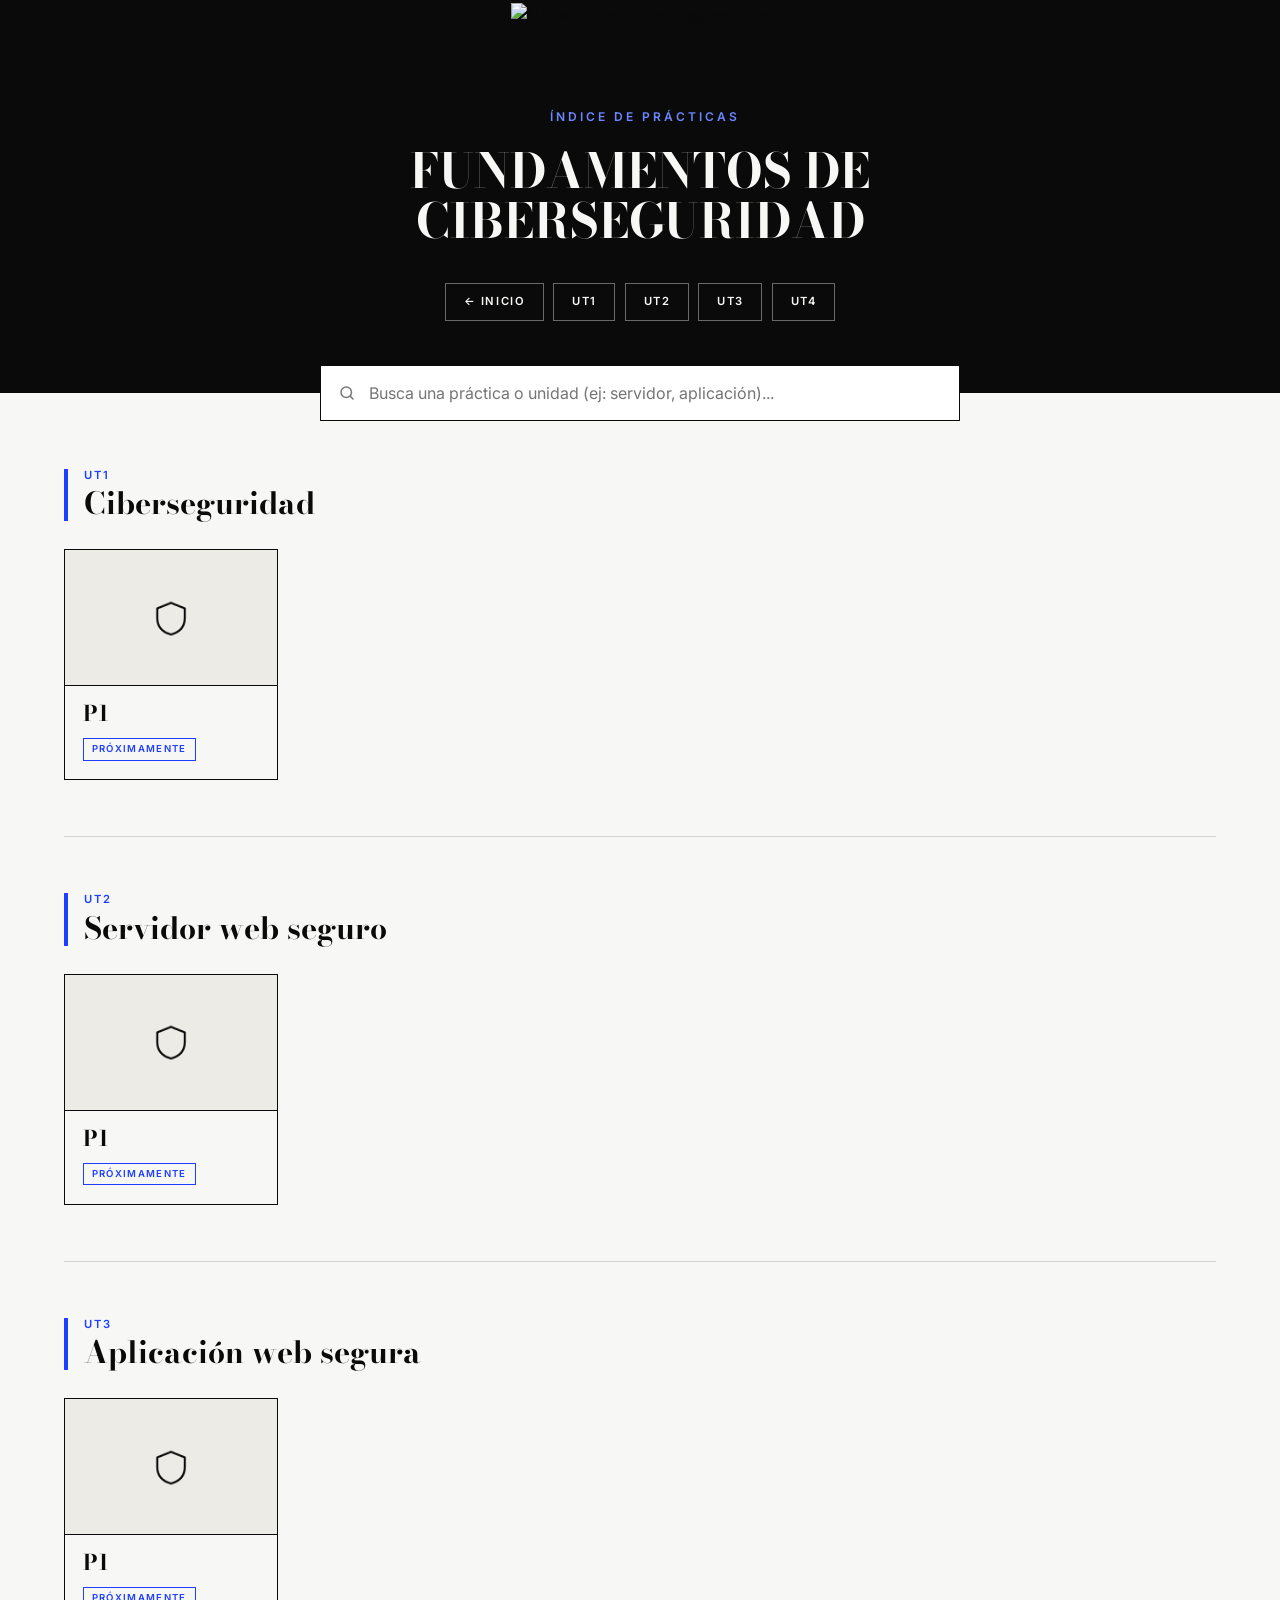
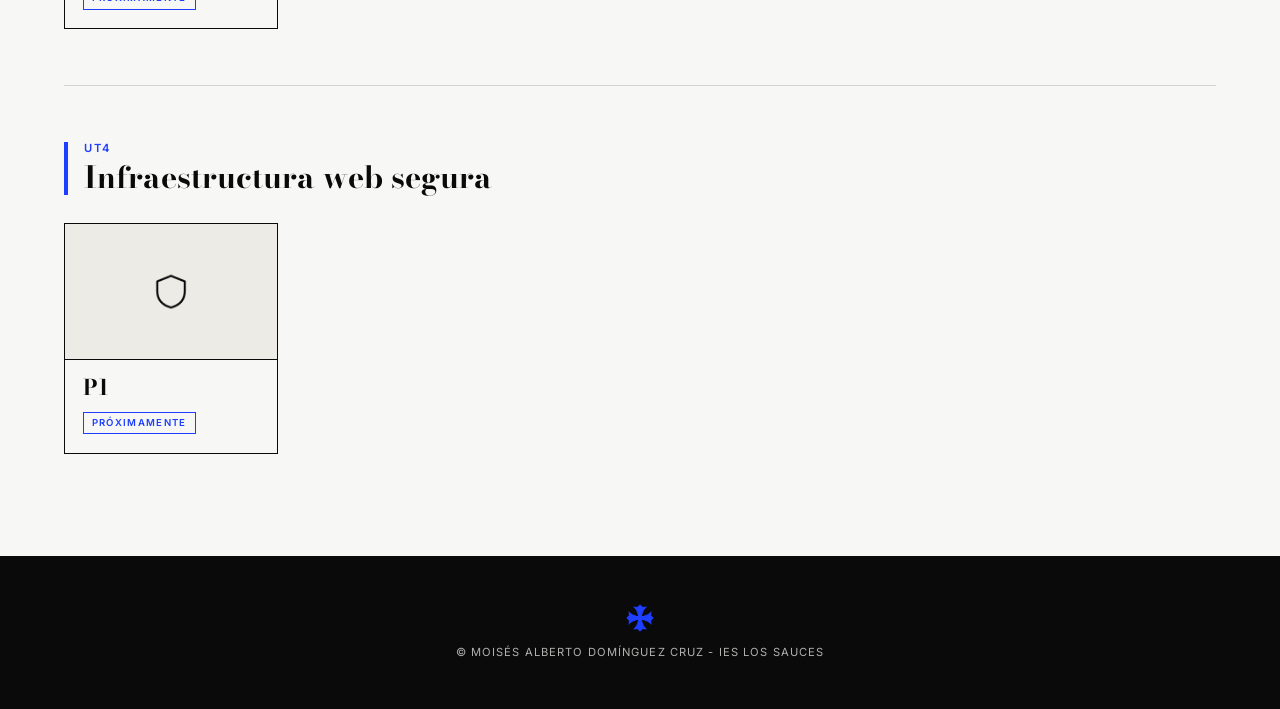
==== asignaturas/MDCCIBProyectoCIB/index.html @ 03f8dfae "commit: Reestruturacion de la estructura de archivos y carpetas del proyecto" ====
<!DOCTYPE html>
<html lang="es">
<head>
  <meta charset="UTF-8">
  <meta name="viewport" content="width=device-width, initial-scale=1.0">
  <title>Prácticas CIB | Moisés Alberto Domínguez Cruz - DAW2</title>
  <link rel="preconnect" href="https://fonts.googleapis.com">
  <link rel="preconnect" href="https://fonts.gstatic.com" crossorigin>
  <link href="https://fonts.googleapis.com/css2?family=Bodoni+Moda:ital,opsz,wght@0,6..96,400..900;1,6..96,400..900&family=Inter:wght@400;500;600;700;800&family=UnifrakturMaguntia&display=swap" rel="stylesheet">
  <link rel="stylesheet" href="../../webroot/css/styles.css">
  <link rel="stylesheet" href="../asignaturas.css">
</head>
<body>
  <!-- Bloque: Cabecera -->
  <header id="site-header" class="cabecera">
    <div class="cabecera__contenedor">
      <img class="monograma" src="../../images/cruz.png" alt="">
      <img class="cabecera__banner" src="../../images/titulo-pagina.png" alt="Moisés Alberto Domínguez Cruz">
    </div>
  </header>

  <main>
    <!-- Bloque: Asignatura -->
    <section class="asignatura">
      <p class="asignatura__etiqueta"><img class="asignatura__cruz" src="../../images/cruz.png" alt=""> Índice de prácticas</p>
      <h1 class="asignatura__titulo">Fundamentos de Ciberseguridad</h1>
      <nav class="unidades-nav" aria-label="Unidades de la asignatura">
        <a class="unidades-nav__enlace" href="../../../../index.html">← Inicio</a>
        <a class="unidades-nav__enlace" href="#ut1">UT1</a>
        <a class="unidades-nav__enlace" href="#ut2">UT2</a>
        <a class="unidades-nav__enlace" href="#ut3">UT3</a>
        <a class="unidades-nav__enlace" href="#ut4">UT4</a>
      </nav>
    </section>

    <!-- Bloque: Índice -->
    <div class="indice">
      <form class="buscador" role="search">
        <label class="buscador__etiqueta" for="buscador-campo">Buscar una práctica</label>
        <svg class="buscador__icono" viewBox="0 0 24 24" width="18" height="18" fill="none" stroke="currentColor" stroke-width="2" stroke-linecap="round" aria-hidden="true"><circle cx="11" cy="11" r="7"/><path d="m20 20-3.5-3.5"/></svg>
        <input id="buscador-campo" class="buscador__campo" type="search" placeholder="Busca una práctica o unidad (ej: servidor, aplicación)..." autocomplete="off">
      </form>
      <div role="status">
        <p id="buscador-vacio" class="buscador__vacio" hidden>Ninguna práctica coincide con tu búsqueda</p>
      </div>

      <section id="ut1" class="unidad" aria-labelledby="ut1-titulo">
        <h2 id="ut1-titulo" class="unidad__titulo"><span class="unidad__numero">UT1</span> Ciberseguridad</h2>
        <div class="unidad__lista">
          <article class="practica">
            <div class="practica__icono-caja"><img class="practica__icono" src="../../webroot/images/icons/cib.png" alt="" aria-hidden="true"></div>
            <div class="practica__texto">
              <h3 class="practica__codigo">P1</h3>
              <span class="practica__estado">Próximamente</span>
            </div>
          </article>
        </div>
      </section>

      <section id="ut2" class="unidad" aria-labelledby="ut2-titulo">
        <h2 id="ut2-titulo" class="unidad__titulo"><span class="unidad__numero">UT2</span> Servidor web seguro</h2>
        <div class="unidad__lista">
          <article class="practica">
            <div class="practica__icono-caja"><img class="practica__icono" src="../../webroot/images/icons/cib.png" alt="" aria-hidden="true"></div>
            <div class="practica__texto">
              <h3 class="practica__codigo">P1</h3>
              <span class="practica__estado">Próximamente</span>
            </div>
          </article>
        </div>
      </section>

      <section id="ut3" class="unidad" aria-labelledby="ut3-titulo">
        <h2 id="ut3-titulo" class="unidad__titulo"><span class="unidad__numero">UT3</span> Aplicación web segura</h2>
        <div class="unidad__lista">
          <article class="practica">
            <div class="practica__icono-caja"><img class="practica__icono" src="../../webroot/images/icons/cib.png" alt="" aria-hidden="true"></div>
            <div class="practica__texto">
              <h3 class="practica__codigo">P1</h3>
              <span class="practica__estado">Próximamente</span>
            </div>
          </article>
        </div>
      </section>

      <section id="ut4" class="unidad" aria-labelledby="ut4-titulo">
        <h2 id="ut4-titulo" class="unidad__titulo"><span class="unidad__numero">UT4</span> Infraestructura web segura</h2>
        <div class="unidad__lista">
          <article class="practica">
            <div class="practica__icono-caja"><img class="practica__icono" src="../../webroot/images/icons/cib.png" alt="" aria-hidden="true"></div>
            <div class="practica__texto">
              <h3 class="practica__codigo">P1</h3>
              <span class="practica__estado">Próximamente</span>
            </div>
          </article>
        </div>
      </section>
    </div>
  </main>

  <!-- Bloque: Pie -->
  <footer class="pie">
    <img class="monograma" src="../../webroot/images/cruz.png" alt="">
    <p class="pie__texto">© Moisés Alberto Domínguez Cruz - IES Los Sauces <span id="year"></span></p>
  </footer>

  <script src="../../js/main.js" defer></script>
  <script src="../asignaturas.js" defer></script>
</body>
</html>
---- webroot/css/styles.css ----
/* ============================================
   RESET
   ============================================ */
*,
*::before,
*::after {
  box-sizing: border-box;
  margin: 0;
  padding: 0;
}

html {
  scroll-behavior: smooth;
}

@media (prefers-reduced-motion: reduce) {
  html {
    scroll-behavior: auto;
  }
}

img,
svg {
  display: block;
  max-width: 100%;
}

a {
  color: inherit;
  text-decoration: none;
}

ul,
ol {
  list-style: none;
}

/* ============================================
   VARIABLES DE DISEÑO
   ============================================ */
:root {
  --color-negro: #0a0a0a;
  --color-blanco: #f7f7f5;
  --color-azul: #1e3fff;
  --color-azul-claro: #6c86ff;
  --color-papel: #ecebe6;
  --fuente-titulos: 'Bodoni Moda', serif;
  --fuente-texto: 'Inter', sans-serif;
  --fuente-gotica: 'UnifrakturMaguntia', cursive;
  --espaciado-seccion: clamp(3rem, 8vw, 7rem);
}

body {
  font-family: var(--fuente-texto);
  background: var(--color-blanco);
  color: var(--color-negro);
  line-height: 1.5;
  -webkit-font-smoothing: antialiased;
}

a:focus-visible,
button:focus-visible {
  outline: 2px solid var(--color-azul);
  outline-offset: 3px;
}

/* ============================================
   BLOQUE: MONOGRAMA
   (marca reutilizada en la cabecera y el pie)
   ============================================ */
.monograma {
  height: 24px;
  width: auto;
  display: inline-block;
}

/* ============================================
   BLOQUE: CABECERA
   ============================================ */
.cabecera {
  position: fixed;
  top: 0;
  left: 0;
  width: 100%;
  z-index: 100;
  background: var(--color-negro);
  border-bottom: 1px solid transparent;
  transition: border-color 0.3s ease;
}

.cabecera--desplazada {
  border-bottom-color: var(--color-azul);
}

.cabecera__contenedor {
  position: relative;
  max-width: 1200px;
  margin: 0 auto;
  padding: 1.1rem 1.5rem;
  display: flex;
  align-items: center;
  justify-content: space-between;
  gap: 1rem;
}

.cabecera__banner {
  position: absolute;
  left: 50%;
  top: 50%;
  transform: translate(-50%, -50%);
  height: 54px;
  width: auto;
}

.cabecera__enlace-github {
  display: inline-flex;
  color: var(--color-blanco);
  transition: color 0.25s ease;
}

.cabecera__enlace-github:hover,
.cabecera__enlace-github:focus-visible {
  color: var(--color-azul-claro);
}

.cabecera__enlace-github svg {
  width: 22px;
  height: 22px;
}

/* ============================================
   BLOQUE: PRESENTACIÓN (hero)
   ============================================ */
.presentacion {
  background: var(--color-negro);
  color: var(--color-blanco);
  padding: calc(var(--espaciado-seccion) + 4rem) 1.5rem var(--espaciado-seccion);
  text-align: center;
}

.presentacion__logo {
  width: 140px;
  height: auto;
  margin: 0 auto 15px;
  transition: transform 0.3s ease;
}

.presentacion__titulo {
  font-family: var(--fuente-titulos);
  font-weight: 700;
  font-size: clamp(1.25rem, 3.2vw, 2.25rem);
  line-height: 1.05;
  text-transform: uppercase;
}

.presentacion__enlace-horario {
  display: inline-block;
  margin-top: 1.75rem;
  font-family: var(--fuente-texto);
  text-transform: uppercase;
  letter-spacing: 0.15em;
  font-size: 0.85rem;
  font-weight: 600;
  color: var(--color-blanco);
  border-bottom: 1px solid var(--color-blanco);
  padding-bottom: 0.3rem;
  transition: color 0.25s ease, border-color 0.25s ease;
}

.presentacion__enlace-horario:hover,
.presentacion__enlace-horario:focus-visible {
  color: var(--color-azul-claro);
  border-color: var(--color-azul);
}

/* ============================================
   BLOQUE: MÓDULOS
   ============================================ */
.modulos {
  background: var(--color-blanco);
  color: var(--color-negro);
  padding: var(--espaciado-seccion) 1.5rem;
  max-width: 1200px;
  margin: 0 auto;
}

.modulos__titulo {
  font-family: var(--fuente-texto);
  text-transform: uppercase;
  letter-spacing: 0.2em;
  font-size: 0.8rem;
  color: var(--color-azul);
  margin-bottom: 3rem;
  text-align: center;
}

.modulos__titulo-cruz {
  height: 12px;
  width: auto;
  display: inline-block;
  vertical-align: middle;
  margin-bottom: 2px;
}

.modulos__lista {
  display: grid;
  grid-template-columns: repeat(4, 1fr);
  gap: 1px;
  background: var(--color-negro);
  border: 1px solid var(--color-negro);
}

.modulos__tarjeta {
  background: var(--color-blanco);
  padding: 2rem 1.5rem;
  display: flex;
  flex-direction: column;
  gap: 1rem;
  border: 1px solid transparent;
  transition: border-color 0.25s ease;
}

.modulos__tarjeta:hover,
.modulos__tarjeta:focus-within {
  border-color: var(--color-azul);
}

.modulos__icono {
  width: 28px;
  height: 28px;
}

.modulos__codigo {
  font-family: var(--fuente-titulos);
  font-size: 1.5rem;
  font-weight: 700;
}

.modulos__descripcion {
  font-family: var(--fuente-texto);
  text-transform: uppercase;
  letter-spacing: 0.08em;
  font-size: 0.7rem;
  color: var(--color-negro);
  opacity: 0.7;
  line-height: 1.4;
}

.modulos__accion {
  margin-top: auto;
  font-family: var(--fuente-texto);
  font-size: 0.65rem;
  font-weight: 600;
  text-transform: uppercase;
  letter-spacing: 0.14em;
  color: var(--color-azul);
}

/* ============================================
   BLOQUE: PIE
   ============================================ */
.pie {
  background: var(--color-negro);
  color: var(--color-blanco);
  padding: 3rem 1.5rem;
  display: flex;
  flex-direction: column;
  align-items: center;
  gap: 0.75rem;
  text-align: center;
}

.pie .monograma {
  height: 28px;
}

.pie__texto {
  font-family: var(--fuente-texto);
  text-transform: uppercase;
  letter-spacing: 0.1em;
  font-size: 0.7rem;
  opacity: 0.7;
}

/* ============================================
   RESPONSIVE
   ============================================ */
@media (max-width: 900px) {
  .modulos__lista {
    grid-template-columns: repeat(2, 1fr);
  }
}

@media (max-width: 540px) {
  .modulos__lista {
    grid-template-columns: 1fr;
  }

  .presentacion {
    padding-top: calc(var(--espaciado-seccion) + 3.5rem);
  }
}
---- asignaturas/asignaturas.css ----
/* ============================================
   PÁGINAS DE ASIGNATURA
   ============================================ */
[hidden] {
  display: none !important;
}

/* ============================================
   BLOQUE: ASIGNATURA (banda de título)
   ============================================ */
.asignatura {
  background: var(--color-negro);
  color: var(--color-blanco);
  padding: 6.75rem 1.5rem 4.5rem;
  text-align: center;
}

.asignatura__etiqueta {
  display: flex;
  align-items: center;
  justify-content: center;
  gap: 0.6rem;
  margin-bottom: 1.25rem;
  font-family: var(--fuente-texto);
  font-size: 0.75rem;
  font-weight: 600;
  text-transform: uppercase;
  letter-spacing: 0.25em;
  color: var(--color-azul-claro);
}

.asignatura__cruz {
  height: 14px;
  width: auto;
}

.asignatura__titulo {
  max-width: 22ch;
  margin: 0 auto;
  font-family: var(--fuente-titulos);
  font-weight: 700;
  font-size: clamp(1.75rem, 4.2vw, 3rem);
  line-height: 1.05;
  text-transform: uppercase;
  text-wrap: balance;
}

/* ============================================
   BLOQUE: UNIDADES-NAV (INICIO + una unidad cada botón)
   ============================================ */
.unidades-nav {
  display: flex;
  flex-wrap: wrap;
  justify-content: center;
  gap: 0.6rem;
  margin-top: 2.25rem;
}

.unidades-nav__enlace {
  padding: 0.6rem 1.1rem;
  border: 1px solid rgba(247, 247, 245, 0.4);
  font-family: var(--fuente-texto);
  font-size: 0.7rem;
  font-weight: 600;
  text-transform: uppercase;
  letter-spacing: 0.14em;
  color: var(--color-blanco);
  transition: background 0.2s ease, border-color 0.2s ease;
}

.unidades-nav__enlace:hover,
.unidades-nav__enlace:focus-visible {
  background: var(--color-azul);
  border-color: var(--color-azul);
}

/* ============================================
   BLOQUE: ÍNDICE
   ============================================ */
.indice {
  max-width: 1200px;
  margin: 0 auto;
  padding: 0 1.5rem var(--espaciado-seccion);
}

/* ============================================
   BLOQUE: BUSCADOR (cabalga sobre el borde de la banda)
   ============================================ */
.buscador {
  position: relative;
  max-width: 40rem;
  margin: -1.75rem auto 3rem;
}

.buscador__etiqueta {
  position: absolute;
  width: 1px;
  height: 1px;
  overflow: hidden;
  clip: rect(0 0 0 0);
  white-space: nowrap;
}

.buscador__icono {
  position: absolute;
  left: 1.1rem;
  top: 50%;
  transform: translateY(-50%);
  color: var(--color-negro);
  opacity: 0.55;
  pointer-events: none;
}

.buscador__campo {
  width: 100%;
  height: 3.5rem;
  padding: 0 1rem 0 3rem;
  background: #fff;
  color: var(--color-negro);
  border: 1px solid var(--color-negro);
  border-radius: 0;
  appearance: none;
  font-family: var(--fuente-texto);
  font-size: 1rem;
}

.buscador__campo:focus-visible {
  outline: 2px solid var(--color-azul);
  outline-offset: 3px;
}

.buscador__vacio {
  padding: 3rem 0;
  text-align: center;
  font-family: var(--fuente-texto);
  font-size: 0.85rem;
  text-transform: uppercase;
  letter-spacing: 0.12em;
  opacity: 0.6;
}

/* ============================================
   BLOQUE: UNIDAD
   ============================================ */
.unidad {
  scroll-margin-top: 5rem;
}

.unidad:not([hidden]) ~ .unidad:not([hidden]) {
  margin-top: 3.5rem;
  padding-top: 3.5rem;
  border-top: 1px solid rgba(10, 10, 10, 0.15);
}

.unidad__titulo {
  padding-left: 1rem;
  border-left: 4px solid var(--color-azul);
  font-family: var(--fuente-titulos);
  font-weight: 700;
  font-size: clamp(1.4rem, 2.6vw, 1.9rem);
  line-height: 1.15;
}

.unidad__numero {
  display: block;
  margin-bottom: 0.3rem;
  font-family: var(--fuente-texto);
  font-size: 0.7rem;
  font-weight: 600;
  text-transform: uppercase;
  letter-spacing: 0.2em;
  color: var(--color-azul);
}

.unidad__lista {
  display: grid;
  grid-template-columns: repeat(auto-fill, minmax(13rem, 1fr));
  gap: 1.25rem;
  margin-top: 1.75rem;
}

/* ============================================
   BLOQUE: PRÁCTICA (caja de práctica)
   ============================================ */
.practica {
  display: flex;
  flex-direction: column;
  background: var(--color-blanco);
  border: 1px solid var(--color-negro);
  transition: border-color 0.25s ease, box-shadow 0.25s ease;
}

.practica:hover,
.practica:focus-within {
  border-color: var(--color-azul);
  box-shadow: 0 0 0 1px var(--color-azul);
}

.practica__icono-caja {
  display: grid;
  place-items: center;
  height: 8.5rem;
  background: var(--color-papel);
  border-bottom: 1px solid var(--color-negro);
  transition: background 0.25s ease;
}

.practica:hover .practica__icono-caja,
.practica:focus-within .practica__icono-caja {
  background: var(--color-negro);
}

.practica__icono {
  width: 44px;
  height: 44px;
  transition: filter 0.25s ease;
}

.practica:hover .practica__icono,
.practica:focus-within .practica__icono {
  filter: invert(1);
}

.practica__texto {
  display: flex;
  flex-direction: column;
  gap: 0.35rem;
  padding: 1rem 1.1rem 1.15rem;
}

.practica__codigo {
  font-family: var(--fuente-titulos);
  font-size: 1.35rem;
  font-weight: 700;
  line-height: 1.1;
}

/* Nombre de la práctica: se usará cuando el usuario los dicte */
.practica__nombre {
  font-family: var(--fuente-texto);
  font-size: 0.72rem;
  font-weight: 600;
  line-height: 1.35;
  text-transform: uppercase;
  letter-spacing: 0.08em;
  opacity: 0.75;
}

.practica__estado {
  align-self: flex-start;
  margin-top: 0.4rem;
  padding: 0.2rem 0.5rem;
  border: 1px solid var(--color-azul);
  font-family: var(--fuente-texto);
  font-size: 0.6rem;
  font-weight: 600;
  text-transform: uppercase;
  letter-spacing: 0.14em;
  color: var(--color-azul);
}

/* ============================================
   RESPONSIVE
   ============================================ */
@media (max-width: 540px) {
  .asignatura {
    padding-top: 6.25rem;
  }
}
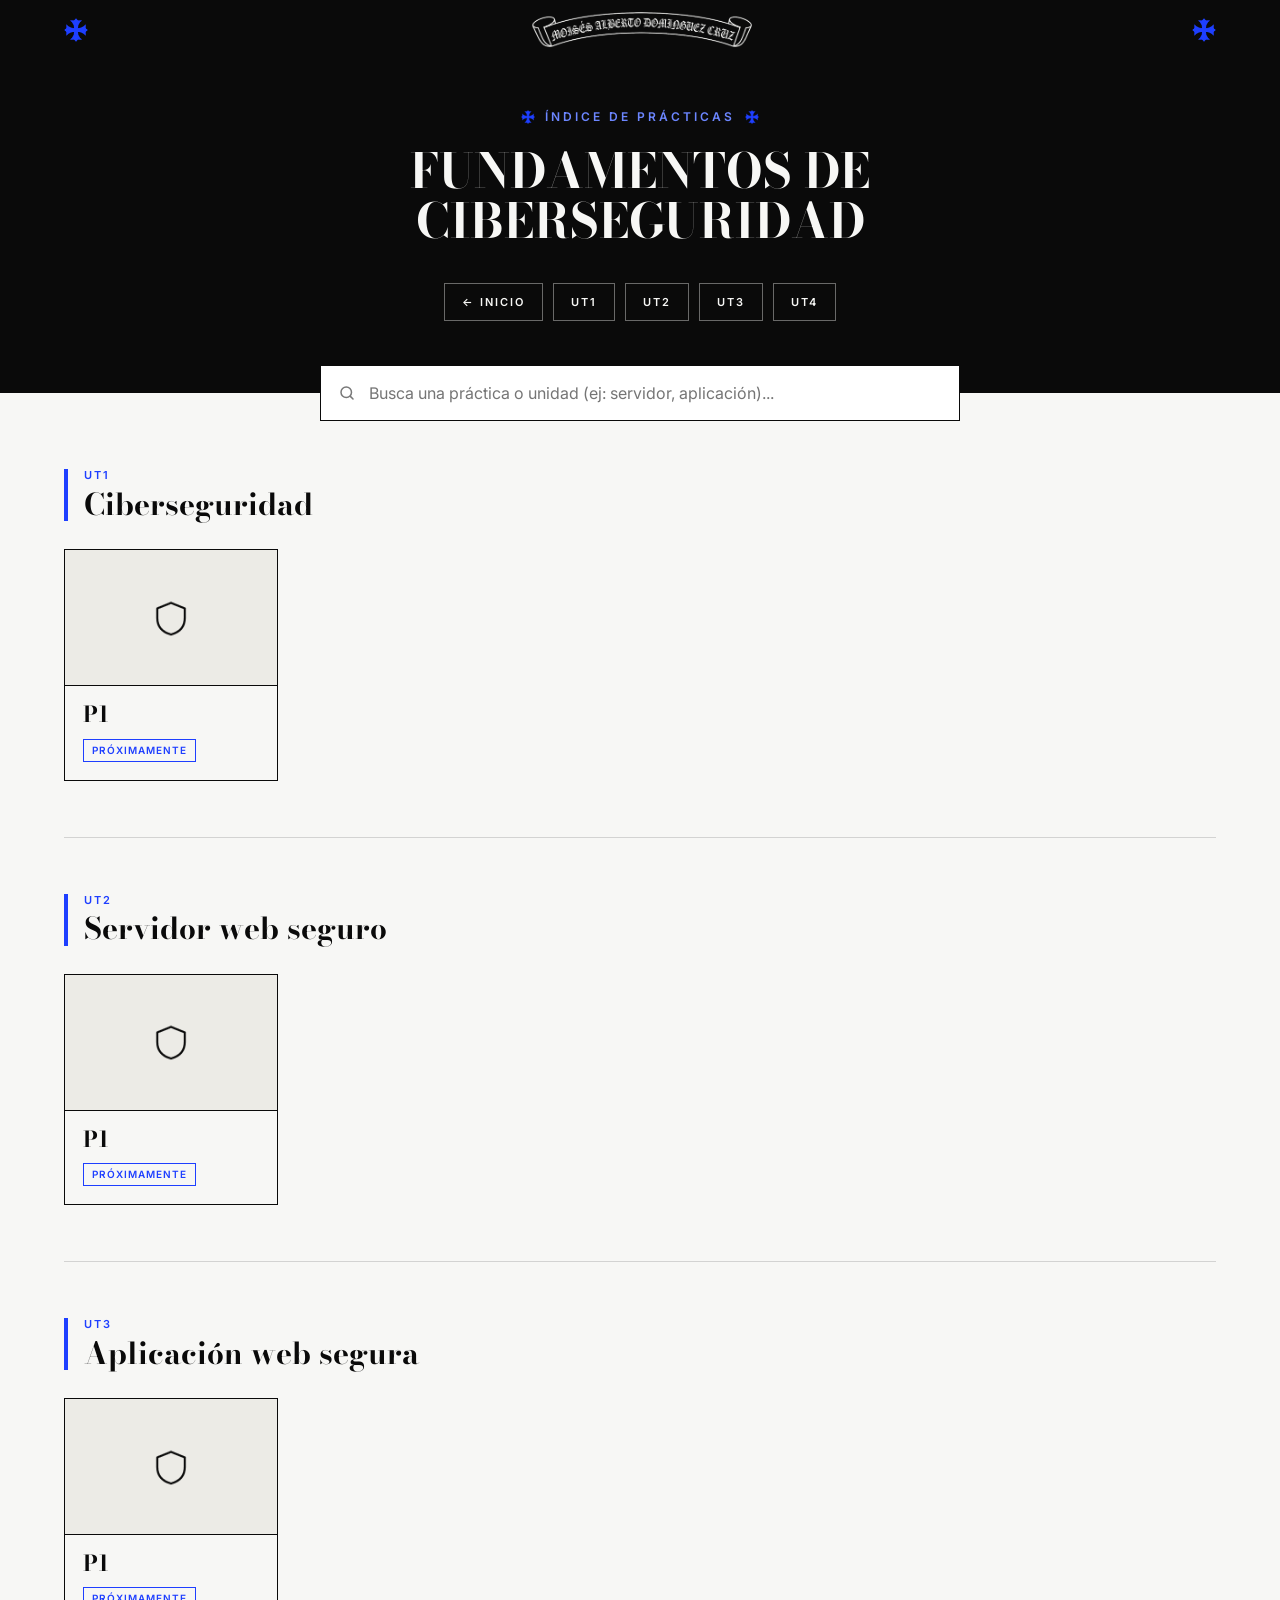
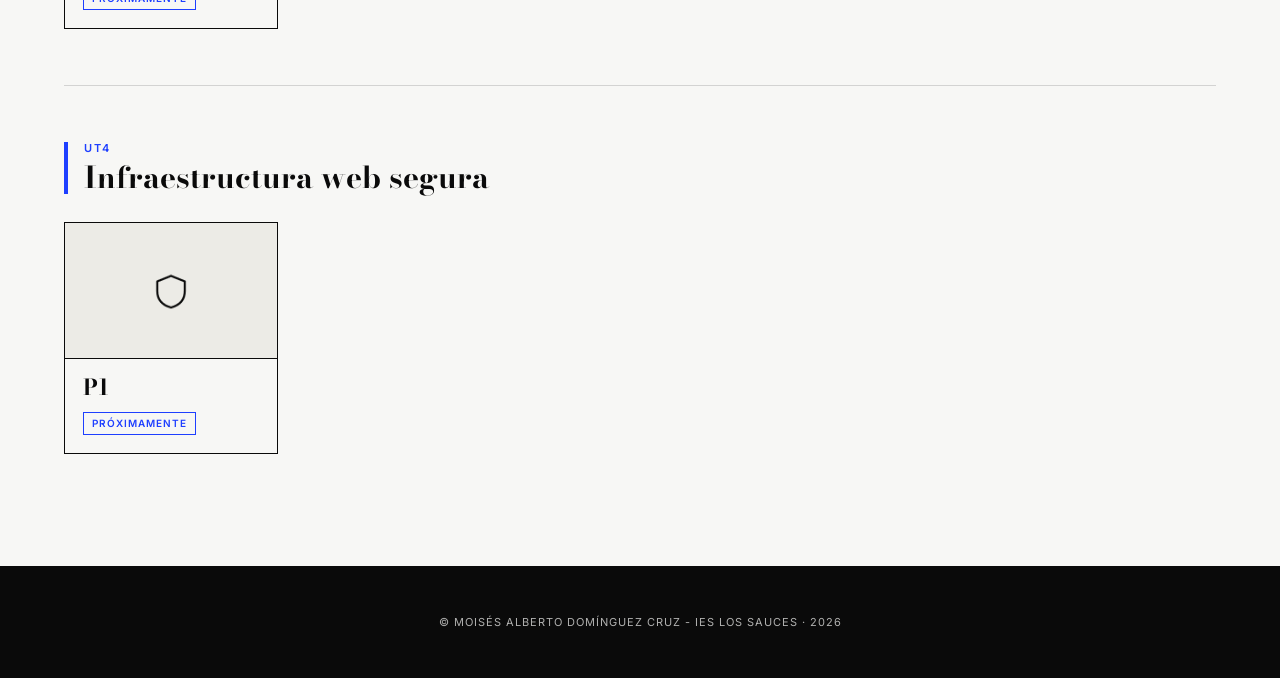
==== commit b1aa746a: "Cambio de toda la pagina para que sea flex y sin scroll "peticion del boss"." ====
--- a/asignaturas/MDCCIBProyectoCIB/index.html
+++ b/asignaturas/MDCCIBProyectoCIB/index.html
@@ -14,18 +14,19 @@
   <!-- Bloque: Cabecera -->
   <header id="site-header" class="cabecera">
     <div class="cabecera__contenedor">
-      <img class="monograma" src="../../images/cruz.png" alt="">
-      <img class="cabecera__banner" src="../../images/titulo-pagina.png" alt="Moisés Alberto Domínguez Cruz">
+      <img class="monograma" src="../../webroot/images/cruz.png" alt="">
+      <img class="cabecera__banner" src="../../webroot/images/titulo-pagina.png" alt="Moisés Alberto Domínguez Cruz">
+      <img class="monograma" src="../../webroot/images/cruz.png" alt="">
     </div>
   </header>
 
   <main>
     <!-- Bloque: Asignatura -->
     <section class="asignatura">
-      <p class="asignatura__etiqueta"><img class="asignatura__cruz" src="../../images/cruz.png" alt=""> Índice de prácticas</p>
+      <p class="asignatura__etiqueta"><img class="asignatura__cruz" src="../../webroot/images/cruz.png" alt=""> Índice de prácticas <img class="asignatura__cruz" src="../../webroot/images/cruz.png" alt=""></p>
       <h1 class="asignatura__titulo">Fundamentos de Ciberseguridad</h1>
       <nav class="unidades-nav" aria-label="Unidades de la asignatura">
-        <a class="unidades-nav__enlace" href="../../../../index.html">← Inicio</a>
+        <a class="unidades-nav__enlace" href="../../index.html">← Inicio</a>
         <a class="unidades-nav__enlace" href="#ut1">UT1</a>
         <a class="unidades-nav__enlace" href="#ut2">UT2</a>
         <a class="unidades-nav__enlace" href="#ut3">UT3</a>
@@ -100,11 +101,10 @@
 
   <!-- Bloque: Pie -->
   <footer class="pie">
-    <img class="monograma" src="../../webroot/images/cruz.png" alt="">
-    <p class="pie__texto">© Moisés Alberto Domínguez Cruz - IES Los Sauces <span id="year"></span></p>
+    <p class="pie__texto">© Moisés Alberto Domínguez Cruz - IES Los Sauces<span id="year"></span></p>
   </footer>
 
-  <script src="../../js/main.js" defer></script>
+  <script src="../../webroot/js/main.js" defer></script>
   <script src="../asignaturas.js" defer></script>
 </body>
 </html>
--- a/webroot/css/styles.css
+++ b/webroot/css/styles.css
@@ -47,7 +47,10 @@
   --fuente-titulos: 'Bodoni Moda', serif;
   --fuente-texto: 'Inter', sans-serif;
   --fuente-gotica: 'UnifrakturMaguntia', cursive;
-  --espaciado-seccion: clamp(3rem, 8vw, 7rem);
+  --altura-cabecera: 60px;
+  --margen-lateral: 24px;
+  --ancho-contenido: 1200px;
+  --espaciado-seccion: 112px;
 }
 
 body {
@@ -66,7 +69,7 @@
 
 /* ============================================
    BLOQUE: MONOGRAMA
-   (marca reutilizada en la cabecera y el pie)
+   (la cruz de la cabecera, una a cada lado)
    ============================================ */
 .monograma {
   height: 24px;
@@ -82,6 +85,7 @@
   top: 0;
   left: 0;
   width: 100%;
+  height: var(--altura-cabecera);
   z-index: 100;
   background: var(--color-negro);
   border-bottom: 1px solid transparent;
@@ -94,13 +98,14 @@
 
 .cabecera__contenedor {
   position: relative;
-  max-width: 1200px;
+  max-width: var(--ancho-contenido);
+  height: 100%;
   margin: 0 auto;
-  padding: 1.1rem 1.5rem;
+  padding: 0 var(--margen-lateral);
   display: flex;
   align-items: center;
   justify-content: space-between;
-  gap: 1rem;
+  gap: 16px;
 }
 
 .cabecera__banner {
@@ -112,58 +117,46 @@
   width: auto;
 }
 
-.cabecera__enlace-github {
-  display: inline-flex;
-  color: var(--color-blanco);
-  transition: color 0.25s ease;
-}
-
-.cabecera__enlace-github:hover,
-.cabecera__enlace-github:focus-visible {
-  color: var(--color-azul-claro);
-}
-
-.cabecera__enlace-github svg {
-  width: 22px;
-  height: 22px;
-}
-
 /* ============================================
    BLOQUE: PRESENTACIÓN (hero)
    ============================================ */
 .presentacion {
+  flex: none;
+  display: flex;
+  flex-direction: column;
+  align-items: center;
+  padding: 16px var(--margen-lateral);
   background: var(--color-negro);
   color: var(--color-blanco);
-  padding: calc(var(--espaciado-seccion) + 4rem) 1.5rem var(--espaciado-seccion);
   text-align: center;
 }
 
 .presentacion__logo {
-  width: 140px;
+  width: 72px;
   height: auto;
-  margin: 0 auto 15px;
+  margin: 0 auto 8px;
   transition: transform 0.3s ease;
 }
 
 .presentacion__titulo {
   font-family: var(--fuente-titulos);
   font-weight: 700;
-  font-size: clamp(1.25rem, 3.2vw, 2.25rem);
+  font-size: 28px;
   line-height: 1.05;
   text-transform: uppercase;
 }
 
 .presentacion__enlace-horario {
   display: inline-block;
-  margin-top: 1.75rem;
-  font-family: var(--fuente-texto);
-  text-transform: uppercase;
-  letter-spacing: 0.15em;
-  font-size: 0.85rem;
+  margin-top: 10px;
+  font-family: var(--fuente-texto);
+  text-transform: uppercase;
+  letter-spacing: 2px;
+  font-size: 13px;
   font-weight: 600;
   color: var(--color-blanco);
   border-bottom: 1px solid var(--color-blanco);
-  padding-bottom: 0.3rem;
+  padding-bottom: 5px;
   transition: color 0.25s ease, border-color 0.25s ease;
 }
 
@@ -177,20 +170,25 @@
    BLOQUE: MÓDULOS
    ============================================ */
 .modulos {
+  flex: 1;
+  display: flex;
+  flex-direction: column;
+  justify-content: center;
+  width: 100%;
   background: var(--color-blanco);
   color: var(--color-negro);
-  padding: var(--espaciado-seccion) 1.5rem;
-  max-width: 1200px;
+  padding: 20px var(--margen-lateral) 24px;
+  max-width: var(--ancho-contenido);
   margin: 0 auto;
 }
 
 .modulos__titulo {
   font-family: var(--fuente-texto);
   text-transform: uppercase;
-  letter-spacing: 0.2em;
-  font-size: 0.8rem;
+  letter-spacing: 3px;
+  font-size: 13px;
   color: var(--color-azul);
-  margin-bottom: 3rem;
+  margin-bottom: 24px;
   text-align: center;
 }
 
@@ -212,10 +210,10 @@
 
 .modulos__tarjeta {
   background: var(--color-blanco);
-  padding: 2rem 1.5rem;
-  display: flex;
-  flex-direction: column;
-  gap: 1rem;
+  padding: 24px 20px;
+  display: flex;
+  flex-direction: column;
+  gap: 12px;
   border: 1px solid transparent;
   transition: border-color 0.25s ease;
 }
@@ -232,15 +230,16 @@
 
 .modulos__codigo {
   font-family: var(--fuente-titulos);
-  font-size: 1.5rem;
+  font-size: 24px;
+  line-height: 1.2;
   font-weight: 700;
 }
 
 .modulos__descripcion {
   font-family: var(--fuente-texto);
   text-transform: uppercase;
-  letter-spacing: 0.08em;
-  font-size: 0.7rem;
+  letter-spacing: 1px;
+  font-size: 11px;
   color: var(--color-negro);
   opacity: 0.7;
   line-height: 1.4;
@@ -249,10 +248,10 @@
 .modulos__accion {
   margin-top: auto;
   font-family: var(--fuente-texto);
-  font-size: 0.65rem;
+  font-size: 10px;
   font-weight: 600;
   text-transform: uppercase;
-  letter-spacing: 0.14em;
+  letter-spacing: 1px;
   color: var(--color-azul);
 }
 
@@ -262,41 +261,71 @@
 .pie {
   background: var(--color-negro);
   color: var(--color-blanco);
-  padding: 3rem 1.5rem;
+  padding: 48px var(--margen-lateral);
   display: flex;
   flex-direction: column;
   align-items: center;
-  gap: 0.75rem;
+  gap: 12px;
   text-align: center;
 }
 
-.pie .monograma {
-  height: 28px;
-}
-
 .pie__texto {
   font-family: var(--fuente-texto);
   text-transform: uppercase;
-  letter-spacing: 0.1em;
-  font-size: 0.7rem;
+  letter-spacing: 1px;
+  font-size: 11px;
   opacity: 0.7;
 }
 
 /* ============================================
+   BLOQUE: PÁGINA AJUSTADA
+   (home y horario: ocupan justo la pantalla y solo hacen
+   scroll si la ventana es demasiado baja o estrecha)
+   ============================================ */
+.pagina-ajustada {
+  min-height: 100vh;
+  display: flex;
+  flex-direction: column;
+  padding-top: var(--altura-cabecera);
+}
+
+.pagina-ajustada > main {
+  flex: 1;
+  display: flex;
+  flex-direction: column;
+}
+
+.pagina-ajustada > .pie {
+  padding: 12px var(--margen-lateral);
+}
+
+/* ============================================
    RESPONSIVE
    ============================================ */
 @media (max-width: 900px) {
+  :root {
+    --espaciado-seccion: 60px;
+  }
+
   .modulos__lista {
     grid-template-columns: repeat(2, 1fr);
   }
+
+  .presentacion__titulo {
+    font-size: 26px;
+  }
 }
 
 @media (max-width: 540px) {
+  :root {
+    --espaciado-seccion: 48px;
+  }
+
   .modulos__lista {
     grid-template-columns: 1fr;
   }
 
-  .presentacion {
-    padding-top: calc(var(--espaciado-seccion) + 3.5rem);
-  }
-}
+  .presentacion__titulo {
+    font-size: 22px;
+  }
+}
--- a/asignaturas/asignaturas.css
+++ b/asignaturas/asignaturas.css
@@ -1,5 +1,6 @@
 /* ============================================
    PÁGINAS DE ASIGNATURA
+   (usa los estilos y el reset de webroot/css/styles.css)
    ============================================ */
 [hidden] {
   display: none !important;
@@ -11,7 +12,7 @@
 .asignatura {
   background: var(--color-negro);
   color: var(--color-blanco);
-  padding: 6.75rem 1.5rem 4.5rem;
+  padding: 108px var(--margen-lateral) 72px;
   text-align: center;
 }
 
@@ -19,13 +20,13 @@
   display: flex;
   align-items: center;
   justify-content: center;
-  gap: 0.6rem;
-  margin-bottom: 1.25rem;
-  font-family: var(--fuente-texto);
-  font-size: 0.75rem;
-  font-weight: 600;
-  text-transform: uppercase;
-  letter-spacing: 0.25em;
+  gap: 10px;
+  margin-bottom: 20px;
+  font-family: var(--fuente-texto);
+  font-size: 12px;
+  font-weight: 600;
+  text-transform: uppercase;
+  letter-spacing: 3px;
   color: var(--color-azul-claro);
 }
 
@@ -35,11 +36,11 @@
 }
 
 .asignatura__titulo {
-  max-width: 22ch;
+  max-width: 696px;
   margin: 0 auto;
   font-family: var(--fuente-titulos);
   font-weight: 700;
-  font-size: clamp(1.75rem, 4.2vw, 3rem);
+  font-size: 48px;
   line-height: 1.05;
   text-transform: uppercase;
   text-wrap: balance;
@@ -52,18 +53,19 @@
   display: flex;
   flex-wrap: wrap;
   justify-content: center;
-  gap: 0.6rem;
-  margin-top: 2.25rem;
-}
-
+  gap: 10px;
+  margin-top: 36px;
+}
+
+/* 17px y no 18px: así los 9 botones de DWES y DWEC siguen en una fila a 768px */
 .unidades-nav__enlace {
-  padding: 0.6rem 1.1rem;
+  padding: 10px 17px;
   border: 1px solid rgba(247, 247, 245, 0.4);
   font-family: var(--fuente-texto);
-  font-size: 0.7rem;
-  font-weight: 600;
-  text-transform: uppercase;
-  letter-spacing: 0.14em;
+  font-size: 11px;
+  font-weight: 600;
+  text-transform: uppercase;
+  letter-spacing: 2px;
   color: var(--color-blanco);
   transition: background 0.2s ease, border-color 0.2s ease;
 }
@@ -78,9 +80,9 @@
    BLOQUE: ÍNDICE
    ============================================ */
 .indice {
-  max-width: 1200px;
+  max-width: var(--ancho-contenido);
   margin: 0 auto;
-  padding: 0 1.5rem var(--espaciado-seccion);
+  padding: 0 var(--margen-lateral) var(--espaciado-seccion);
 }
 
 /* ============================================
@@ -88,8 +90,8 @@
    ============================================ */
 .buscador {
   position: relative;
-  max-width: 40rem;
-  margin: -1.75rem auto 3rem;
+  max-width: 640px;
+  margin: -28px auto 48px;
 }
 
 .buscador__etiqueta {
@@ -103,7 +105,7 @@
 
 .buscador__icono {
   position: absolute;
-  left: 1.1rem;
+  left: 18px;
   top: 50%;
   transform: translateY(-50%);
   color: var(--color-negro);
@@ -113,15 +115,15 @@
 
 .buscador__campo {
   width: 100%;
-  height: 3.5rem;
-  padding: 0 1rem 0 3rem;
+  height: 56px;
+  padding: 0 16px 0 48px;
   background: #fff;
   color: var(--color-negro);
   border: 1px solid var(--color-negro);
   border-radius: 0;
   appearance: none;
   font-family: var(--fuente-texto);
-  font-size: 1rem;
+  font-size: 16px;
 }
 
 .buscador__campo:focus-visible {
@@ -130,12 +132,12 @@
 }
 
 .buscador__vacio {
-  padding: 3rem 0;
+  padding: 48px 0;
   text-align: center;
   font-family: var(--fuente-texto);
-  font-size: 0.85rem;
-  text-transform: uppercase;
-  letter-spacing: 0.12em;
+  font-size: 14px;
+  text-transform: uppercase;
+  letter-spacing: 2px;
   opacity: 0.6;
 }
 
@@ -143,40 +145,40 @@
    BLOQUE: UNIDAD
    ============================================ */
 .unidad {
-  scroll-margin-top: 5rem;
+  scroll-margin-top: 80px;
 }
 
 .unidad:not([hidden]) ~ .unidad:not([hidden]) {
-  margin-top: 3.5rem;
-  padding-top: 3.5rem;
+  margin-top: 56px;
+  padding-top: 56px;
   border-top: 1px solid rgba(10, 10, 10, 0.15);
 }
 
 .unidad__titulo {
-  padding-left: 1rem;
+  padding-left: 16px;
   border-left: 4px solid var(--color-azul);
   font-family: var(--fuente-titulos);
   font-weight: 700;
-  font-size: clamp(1.4rem, 2.6vw, 1.9rem);
+  font-size: 30px;
   line-height: 1.15;
 }
 
 .unidad__numero {
   display: block;
-  margin-bottom: 0.3rem;
-  font-family: var(--fuente-texto);
-  font-size: 0.7rem;
-  font-weight: 600;
-  text-transform: uppercase;
-  letter-spacing: 0.2em;
+  margin-bottom: 5px;
+  font-family: var(--fuente-texto);
+  font-size: 11px;
+  font-weight: 600;
+  text-transform: uppercase;
+  letter-spacing: 2px;
   color: var(--color-azul);
 }
 
 .unidad__lista {
   display: grid;
-  grid-template-columns: repeat(auto-fill, minmax(13rem, 1fr));
-  gap: 1.25rem;
-  margin-top: 1.75rem;
+  grid-template-columns: repeat(auto-fill, minmax(208px, 1fr));
+  gap: 20px;
+  margin-top: 28px;
 }
 
 /* ============================================
@@ -199,7 +201,7 @@
 .practica__icono-caja {
   display: grid;
   place-items: center;
-  height: 8.5rem;
+  height: 136px;
   background: var(--color-papel);
   border-bottom: 1px solid var(--color-negro);
   transition: background 0.25s ease;
@@ -224,13 +226,13 @@
 .practica__texto {
   display: flex;
   flex-direction: column;
-  gap: 0.35rem;
-  padding: 1rem 1.1rem 1.15rem;
+  gap: 6px;
+  padding: 16px 18px 18px;
 }
 
 .practica__codigo {
   font-family: var(--fuente-titulos);
-  font-size: 1.35rem;
+  font-size: 22px;
   font-weight: 700;
   line-height: 1.1;
 }
@@ -238,32 +240,48 @@
 /* Nombre de la práctica: se usará cuando el usuario los dicte */
 .practica__nombre {
   font-family: var(--fuente-texto);
-  font-size: 0.72rem;
+  font-size: 12px;
   font-weight: 600;
   line-height: 1.35;
   text-transform: uppercase;
-  letter-spacing: 0.08em;
+  letter-spacing: 1px;
   opacity: 0.75;
 }
 
 .practica__estado {
   align-self: flex-start;
-  margin-top: 0.4rem;
-  padding: 0.2rem 0.5rem;
+  margin-top: 6px;
+  padding: 3px 8px;
   border: 1px solid var(--color-azul);
   font-family: var(--fuente-texto);
-  font-size: 0.6rem;
-  font-weight: 600;
-  text-transform: uppercase;
-  letter-spacing: 0.14em;
+  font-size: 10px;
+  font-weight: 600;
+  text-transform: uppercase;
+  letter-spacing: 1px;
   color: var(--color-azul);
 }
 
 /* ============================================
    RESPONSIVE
    ============================================ */
+@media (max-width: 900px) {
+  .asignatura__titulo {
+    font-size: 32px;
+    max-width: 468px;
+  }
+
+  .unidad__titulo {
+    font-size: 22px;
+  }
+}
+
 @media (max-width: 540px) {
   .asignatura {
-    padding-top: 6.25rem;
+    padding-top: 100px;
+  }
+
+  .asignatura__titulo {
+    font-size: 28px;
+    max-width: 406px;
   }
 }
